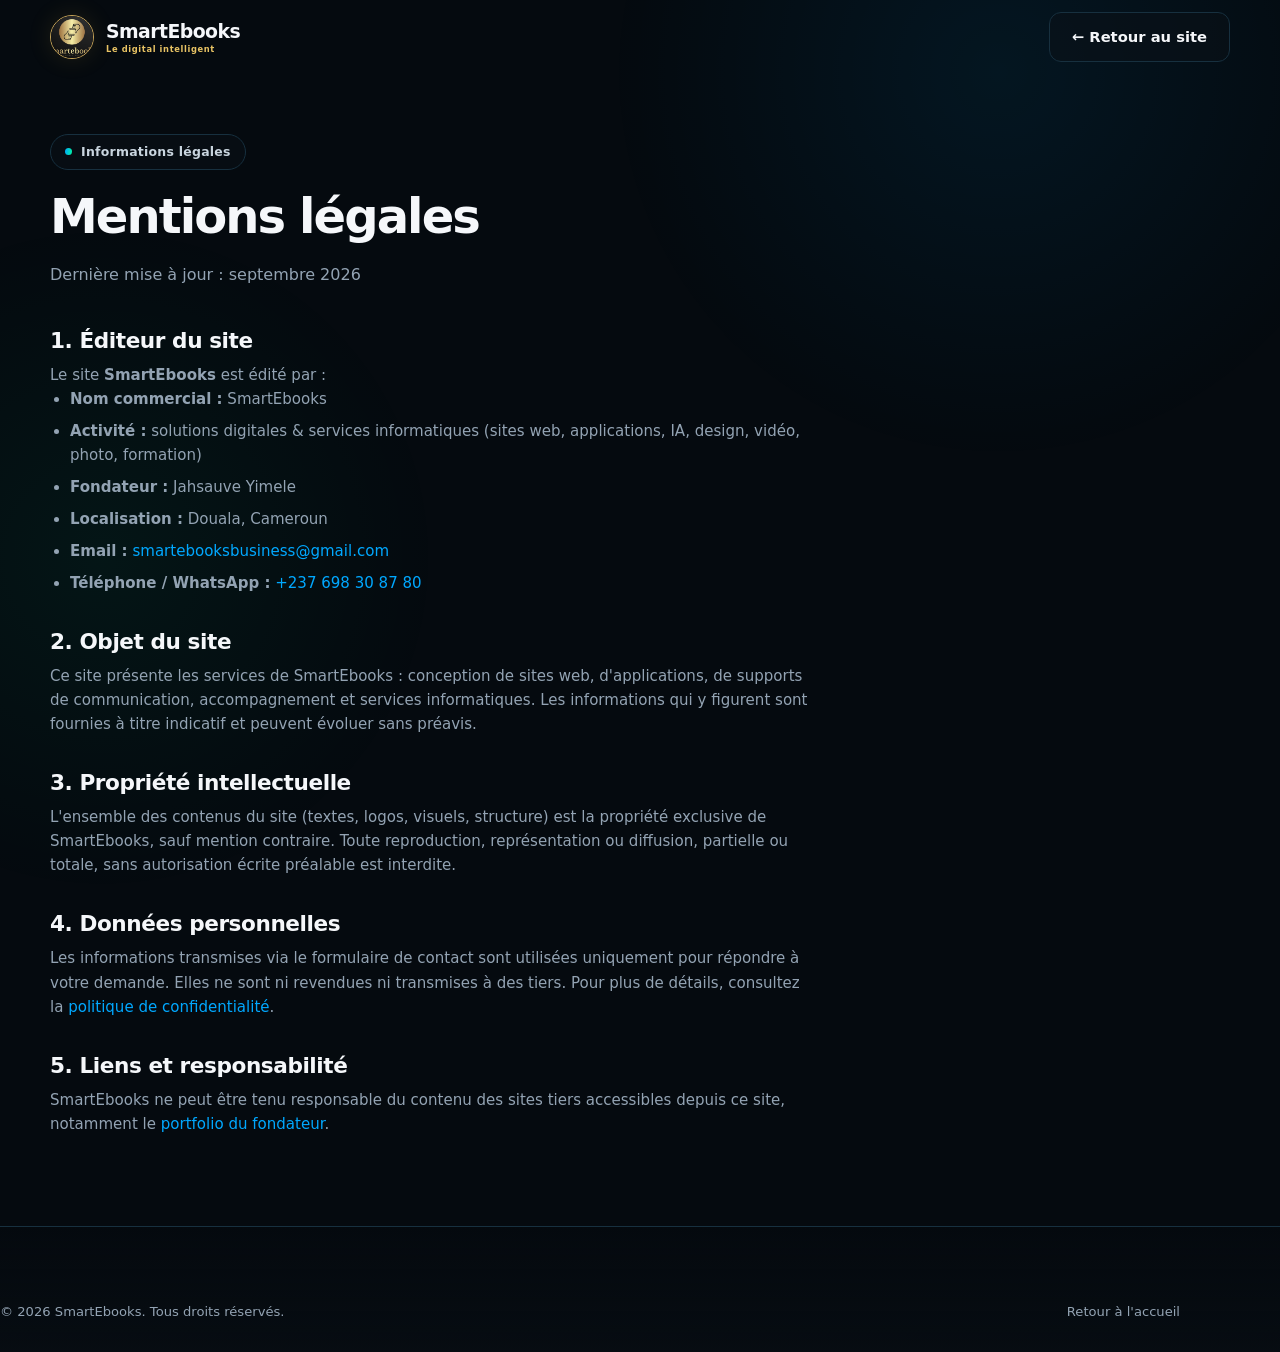
==== pages/mentions-legales.html @ eb0b661f "Site vitrine SmartEbooks : refonte complète (design, contenu, SEO, accessibilité)" ====
<!DOCTYPE html>
<html lang="fr">
<head>
  <meta charset="UTF-8" />
  <meta name="viewport" content="width=device-width, initial-scale=1.0" />
  <title>Mentions légales — SmartEbooks</title>
  <meta name="description" content="Mentions légales du site SmartEbooks : éditeur, activité, contact et hébergement." />
  <meta name="robots" content="index, follow" />
  <meta name="theme-color" content="#050A0F" />
  <link rel="icon" type="image/png" sizes="32x32" href="../assets/favicon/favicon-32.png" />
  <link rel="stylesheet" href="../css/style.css" />
</head>
<body>

<header id="header">
  <div class="container nav">
    <a class="brand" href="../index.html">
      <img src="../assets/smartebooks-logo.jpg" alt="Logo SmartEbooks" width="44" height="44" />
      <span class="brand-text">SmartEbooks<small>Le digital intelligent</small></span>
    </a>
    <a class="btn btn-ghost" href="../index.html">← Retour au site</a>
  </div>
</header>

<main class="page">
  <div class="container">
    <header class="page-header">
      <span class="eyebrow">Informations légales</span>
      <h1>Mentions légales</h1>
      <p><span class="updated">Dernière mise à jour : septembre 2026</span></p>
    </header>

    <div class="legal">
      <section>
        <h2>1. Éditeur du site</h2>
        <p>Le site <strong>SmartEbooks</strong> est édité par :</p>
        <ul>
          <li><strong>Nom commercial :</strong> SmartEbooks</li>
          <li><strong>Activité :</strong> solutions digitales & services informatiques (sites web, applications, IA, design, vidéo, photo, formation)</li>
          <li><strong>Fondateur :</strong> Jahsauve Yimele</li>
          <li><strong>Localisation :</strong> Douala, Cameroun</li>
          <li><strong>Email :</strong> <a href="mailto:smartebooksbusiness@gmail.com">smartebooksbusiness@gmail.com</a></li>
          <li><strong>Téléphone / WhatsApp :</strong> <a href="tel:+237698308780">+237 698 30 87 80</a></li>
        </ul>
      </section>

      <section>
        <h2>2. Objet du site</h2>
        <p>Ce site présente les services de SmartEbooks : conception de sites web, d'applications, de supports de communication, accompagnement et services informatiques. Les informations qui y figurent sont fournies à titre indicatif et peuvent évoluer sans préavis.</p>
      </section>

      <section>
        <h2>3. Propriété intellectuelle</h2>
        <p>L'ensemble des contenus du site (textes, logos, visuels, structure) est la propriété exclusive de SmartEbooks, sauf mention contraire. Toute reproduction, représentation ou diffusion, partielle ou totale, sans autorisation écrite préalable est interdite.</p>
      </section>

      <section>
        <h2>4. Données personnelles</h2>
        <p>Les informations transmises via le formulaire de contact sont utilisées uniquement pour répondre à votre demande. Elles ne sont ni revendues ni transmises à des tiers. Pour plus de détails, consultez la <a href="politique-de-confidentialite.html">politique de confidentialité</a>.</p>
      </section>

      <section>
        <h2>5. Liens et responsabilité</h2>
        <p>SmartEbooks ne peut être tenu responsable du contenu des sites tiers accessibles depuis ce site, notamment le <a href="https://mon-portfolio-opal-phi.vercel.app" target="_blank" rel="noopener">portfolio du fondateur</a>.</p>
      </section>
    </div>
  </div>
</main>

<footer>
  <div class="container footer-bottom footer-simple">
    <p>© 2026 SmartEbooks. Tous droits réservés.</p>
    <a href="../index.html">Retour à l'accueil</a>
  </div>
</footer>

</body>
</html>
---- css/style.css ----
/* ============================================================
   SmartEbooks — Feuille de style principale
   Design : dark premium, dégradé bleu → vert, accents or (SBC)
   ============================================================ */

/* ---------- Tokens ---------- */
:root{
  --bg:#050A0F;
  --bg-2:#0A1118;
  --bg-3:#081118;
  --panel:#0C1720;
  --blue:#00A8FF;
  --green:#00F5A0;
  --text:#F5F7FA;
  --muted:#93A3B3;
  --muted-2:#728594;
  --border:#17303F;
  --border-soft:#12283A;
  --gold:#E8C364;
  --gold-soft:#C8A55A;
  --gradient:linear-gradient(100deg,var(--blue),var(--green));
  --gradient-soft:linear-gradient(135deg,rgba(0,168,255,.14),rgba(0,245,160,.08));
  --glass:rgba(10,17,24,.68);
  --shadow:0 20px 60px rgba(0,0,0,.32);
  --shadow-sm:0 10px 30px rgba(0,0,0,.15);
  --radius:20px;
  --radius-sm:12px;
  --max:1180px;
  --header-h:74px;
  --font-head:'Manrope',system-ui,sans-serif;
  --font-body:'Inter',system-ui,sans-serif;
}

/* ---------- Reset ---------- */
*,*::before,*::after{box-sizing:border-box;margin:0;padding:0}
html{scroll-behavior:smooth;scroll-padding-top:calc(var(--header-h) + 18px);-webkit-text-size-adjust:100%}
body{
  font-family:var(--font-body);
  background:var(--bg);
  color:var(--text);
  line-height:1.6;
  overflow-x:hidden;
}
body::before{
  content:"";position:fixed;inset:0;pointer-events:none;z-index:-2;
  background:
    radial-gradient(circle at 78% 8%,rgba(0,168,255,.08),transparent 30%),
    radial-gradient(circle at 8% 62%,rgba(0,245,160,.05),transparent 26%);
}
a{text-decoration:none;color:inherit}
img{max-width:100%;display:block}
button{font:inherit;background:none;border:0;cursor:pointer;color:inherit}
ul{list-style:none}
::selection{background:rgba(0,168,255,.35);color:#fff}

:focus{outline:none}
:focus-visible{outline:2px solid var(--blue);outline-offset:3px;border-radius:6px}

/* ---------- Utilitaires ---------- */
.container{width:min(calc(100% - 40px),var(--max));margin-inline:auto}
.gradient{background:var(--gradient);-webkit-background-clip:text;background-clip:text;color:transparent}
.eyebrow{
  display:inline-flex;align-items:center;gap:9px;
  padding:7px 14px;border:1px solid var(--border);
  background:rgba(10,17,24,.55);border-radius:999px;
  color:#C9D5DF;font-size:.78rem;font-weight:600;letter-spacing:.02em;
}
.eyebrow::before{
  content:"";width:7px;height:7px;border-radius:50%;
  background:var(--gradient);flex:none;
}
.section{padding:104px 0}
.section-head{max-width:720px;margin-bottom:48px}
.section-head h2{
  font:800 clamp(2rem,5vw,3.1rem)/1.12 var(--font-head);
  letter-spacing:-.04em;margin:18px 0 12px;
}
.section-head p{color:var(--muted);font-size:1.02rem}

/* ---------- Boutons ---------- */
.btn{
  display:inline-flex;align-items:center;justify-content:center;gap:9px;
  min-height:50px;padding:0 22px;border-radius:12px;
  border:1px solid var(--border);font-weight:700;font-size:.92rem;
  transition:transform .25s ease,box-shadow .25s ease,background-color .25s ease,border-color .25s ease;
}
.btn svg{width:17px;height:17px;flex:none}
.btn-primary{
  border:0;color:#021018;background:var(--gradient);
  box-shadow:0 10px 35px rgba(0,168,255,.18);
}
.btn-primary:hover{transform:translateY(-2px);box-shadow:0 16px 42px rgba(0,168,255,.28)}
.btn-ghost{background:rgba(10,17,24,.6);color:var(--text)}
.btn-ghost:hover{border-color:#24708D;background:#0C1821;transform:translateY(-2px)}
.btn-wa{background:#00C875;border:0;color:#00170E;box-shadow:0 10px 30px rgba(0,200,117,.22)}
.btn-wa:hover{transform:translateY(-2px);box-shadow:0 16px 40px rgba(0,200,117,.32)}

/* ---------- Header ---------- */
#header{
  position:fixed;top:0;right:0;left:0;z-index:50;
  border-bottom:1px solid transparent;transition:background .3s ease,border-color .3s ease,box-shadow .3s ease;
}
#header.scrolled{
  background:rgba(5,10,15,.82);
  backdrop-filter:blur(18px);-webkit-backdrop-filter:blur(18px);
  border-color:rgba(22,48,64,.7);
  box-shadow:0 12px 40px rgba(0,0,0,.28);
}
.nav{height:var(--header-h);display:flex;align-items:center;justify-content:space-between;gap:24px}
.brand{display:flex;align-items:center;gap:12px;font:800 1.18rem var(--font-head);letter-spacing:-.03em}
.brand img{
  width:44px;height:44px;object-fit:cover;border-radius:50%;
  border:1px solid var(--gold-soft);box-shadow:0 0 24px rgba(214,169,57,.13);
}
.brand-text{display:block;line-height:1.2}
.brand-text small{
  display:block;color:var(--gold);font:600 .52rem var(--font-body);
  letter-spacing:.075em;margin-top:2px;
}
.navlinks{display:flex;gap:26px;align-items:center}
.navlinks a{font-size:.87rem;color:#B8C4CE;font-weight:500;transition:color .2s ease;position:relative}
.navlinks a:hover{color:#fff}
.navlinks a::after{
  content:"";position:absolute;left:0;bottom:-6px;height:2px;width:0;
  background:var(--gradient);transition:width .25s ease;border-radius:2px;
}
.navlinks a:hover::after{width:100%}
.nav .btn{white-space:nowrap}
.menu-btn{display:none;color:#fff}
.menu-btn svg{width:26px;height:26px}

/* ---------- Hero ---------- */
.hero{
  padding:calc(var(--header-h) + 80px) 0 90px;
  min-height:100svh;display:flex;align-items:center;position:relative;
}
.hero-grid{display:grid;grid-template-columns:1.05fr .95fr;gap:60px;align-items:center}
.hero h1{
  font:800 clamp(2.9rem,6vw,5.3rem)/1 var(--font-head);
  letter-spacing:-.06em;max-width:760px;margin:22px 0;
}
.hero-copy p{
  font-size:1.08rem;color:var(--muted);max-width:640px;
}
.actions{display:flex;gap:12px;flex-wrap:wrap;margin:32px 0 20px}
.chips{display:flex;gap:9px;flex-wrap:wrap}
.chips span{
  padding:6px 13px;border:1px solid var(--border-soft);border-radius:999px;
  background:#081118;color:#8FA2B0;font-size:.76rem;font-weight:600;
}
.ai-visual{
  position:relative;aspect-ratio:1/1;border:1px solid var(--border);
  border-radius:32px;overflow:hidden;
  background:
    radial-gradient(circle at 50% 45%,rgba(0,168,255,.16),transparent 30%),
    linear-gradient(145deg,rgba(15,29,40,.92),rgba(5,10,15,.7));
  box-shadow:var(--shadow);
}
.ai-visual::before,.ai-visual::after{
  content:"";position:absolute;border-radius:50%;
  border:1px solid rgba(0,168,255,.26);inset:16%;
  animation:spin 22s linear infinite;
}
.ai-visual::after{
  inset:28%;border-color:rgba(0,245,160,.22);
  animation-direction:reverse;animation-duration:15s;
}
@keyframes spin{to{transform:rotate(360deg)}}
.nodes{position:absolute;inset:0}
.node{
  position:absolute;width:10px;height:10px;border-radius:50%;
  background:var(--green);box-shadow:0 0 18px var(--green);
}
.n1{left:16%;top:30%}.n2{right:15%;top:25%}.n3{right:22%;bottom:23%}.n4{left:18%;bottom:27%}
.core{
  position:absolute;left:50%;top:50%;transform:translate(-50%,-50%);
  width:120px;height:120px;border-radius:32px;display:grid;place-items:center;
  border:1px solid rgba(0,168,255,.5);background:rgba(5,10,15,.8);
  box-shadow:0 0 70px rgba(0,168,255,.18);
}
.core span{font:800 2rem var(--font-head);background:var(--gradient);-webkit-background-clip:text;background-clip:text;color:transparent}
.data{
  position:absolute;padding:10px 13px;border:1px solid #17384A;
  background:rgba(5,10,15,.8);backdrop-filter:blur(10px);-webkit-backdrop-filter:blur(10px);
  border-radius:10px;font-size:.7rem;font-weight:600;color:#9FB2BF;
}
.d1{left:8%;top:14%}.d2{right:7%;bottom:14%}.d3{right:8%;top:50%}

/* ---------- Chiffres clés ---------- */
.stats{padding:26px 0 44px}
.stat-grid{
  display:grid;grid-template-columns:repeat(4,1fr);
  border:1px solid var(--border);border-radius:var(--radius);
  background:linear-gradient(145deg,rgba(10,17,24,.6),rgba(7,14,20,.6));
}
.stat{padding:30px 22px;text-align:center;position:relative}
.stat + .stat::before{
  content:"";position:absolute;left:0;top:22%;bottom:22%;width:1px;background:var(--border);
}
.stat b{
  display:block;font:800 clamp(1.6rem,3.5vw,2.2rem) var(--font-head);
  background:var(--gradient);-webkit-background-clip:text;background-clip:text;color:transparent;
}
.stat span{display:block;color:var(--muted);font-size:.82rem;margin-top:4px}

/* ---------- Cartes services ---------- */
.service-grid{display:grid;grid-template-columns:repeat(4,1fr);gap:16px}
.service-grid + .service-grid{margin-top:16px}
.card{
  display:flex;flex-direction:column;gap:8px;
  padding:26px;border:1px solid var(--border);border-radius:var(--radius);
  background:linear-gradient(145deg,rgba(12,23,32,.7),rgba(7,14,20,.7));
  box-shadow:var(--shadow-sm);transition:transform .28s ease,border-color .28s ease,box-shadow .28s ease;
}
.card:hover{
  transform:translateY(-5px);border-color:#1F617C;
  box-shadow:0 20px 45px rgba(0,0,0,.28);
}
.card__icon{
  width:48px;height:48px;border-radius:13px;display:grid;place-items:center;
  margin-bottom:14px;color:#8EE4FF;
  background:var(--gradient-soft);border:1px solid #1A4357;
  transition:transform .28s ease,color .28s ease;
}
.card__icon svg{width:22px;height:22px;stroke:currentColor;fill:none;stroke-width:2;stroke-linecap:round;stroke-linejoin:round}
.card:hover .card__icon{transform:scale(1.08);color:var(--green)}
.card h3{font:700 1.06rem var(--font-head);line-height:1.3}
.card p{color:var(--muted);font-size:.9rem}

/* ---------- Réalisations ---------- */
.project-grid{display:grid;grid-template-columns:repeat(2,1fr);gap:18px}
.project{
  display:flex;flex-direction:column;overflow:hidden;
  border:1px solid var(--border);border-radius:var(--radius);
  background:linear-gradient(145deg,rgba(12,23,32,.7),rgba(7,14,20,.7));
  box-shadow:var(--shadow-sm);transition:transform .28s ease,border-color .28s ease,box-shadow .28s ease;
}
.project:hover{transform:translateY(-5px);border-color:#1F617C;box-shadow:0 20px 45px rgba(0,0,0,.28)}
.project__media{position:relative;overflow:hidden;aspect-ratio:16/9;background:#081118}
.project__media img{width:100%;height:100%;object-fit:cover;object-position:top;transition:transform .5s ease}
.project:hover .project__media img{transform:scale(1.05)}
.project__tag{
  position:absolute;top:12px;left:12px;z-index:2;
  padding:5px 10px;border-radius:999px;font-size:.68rem;font-weight:700;
  background:rgba(5,10,15,.78);border:1px solid rgba(0,168,255,.4);color:#7FDCFF;
  backdrop-filter:blur(6px);-webkit-backdrop-filter:blur(6px);
}
.project__body{display:flex;flex-direction:column;gap:10px;padding:20px;flex:1}
.project__body h3{font:800 1.15rem var(--font-head);letter-spacing:-.02em}
.project__body p{color:var(--muted);font-size:.88rem;flex:1}
.project__foot{display:flex;align-items:center;justify-content:space-between;margin-top:6px}
.project__status{font-size:.74rem;font-weight:600;color:var(--muted-2)}
.project__status.live{color:var(--green)}
.project__link{
  display:inline-flex;align-items:center;gap:6px;font-size:.84rem;font-weight:700;color:var(--blue);
  transition:gap .2s ease,color .2s ease;
}
.project__link:hover{color:var(--green);gap:10px}
.project__link svg{width:15px;height:15px}
.portfolio-cta{margin-top:26px}
.lead{
  color:var(--muted);font-size:.95rem;margin-bottom:34px;max-width:720px;
}

/* ---------- Méthode ---------- */
.steps{display:grid;grid-template-columns:repeat(4,1fr);gap:16px;counter-reset:step}
.step{
  position:relative;padding:28px 24px;border:1px solid var(--border);border-radius:var(--radius);
  background:linear-gradient(145deg,rgba(12,23,32,.7),rgba(7,14,20,.7));
  transition:transform .28s ease,border-color .28s ease;
}
.step:hover{transform:translateY(-4px);border-color:#1F617C}
.step__num{
  display:inline-grid;place-items:center;width:42px;height:42px;border-radius:12px;
  font:800 .95rem var(--font-head);color:#021018;background:var(--gradient);margin-bottom:18px;
}
.step h3{font:800 1.05rem var(--font-head);margin-bottom:6px}
.step p{color:var(--muted);font-size:.85rem}

/* ---------- Bandeau slogan ---------- */
.slogan{padding:34px 0 0}
.slogan-inner{
  max-width:840px;margin-inline:auto;padding:48px 30px;text-align:center;
  border:1px solid var(--border);border-radius:28px;
  background:
    radial-gradient(circle at 50% 0%,rgba(0,168,255,.1),transparent 58%),
    linear-gradient(145deg,rgba(12,23,32,.72),rgba(7,14,20,.72));
  box-shadow:var(--shadow-sm);
}
.slogan-inner blockquote{
  font:800 clamp(1.6rem,4.2vw,2.7rem)/1.18 var(--font-head);
  letter-spacing:-.045em;margin-top:18px;
}
.slogan-inner blockquote::before{content:"« ";color:var(--green)}
.slogan-inner blockquote::after{content:" »";color:var(--green)}

/* ---------- À propos ---------- */
.about-grid{display:grid;grid-template-columns:.9fr 1.1fr;gap:48px;align-items:start}
.about-visual{position:sticky;top:calc(var(--header-h) + 24px);display:grid;gap:16px}
.promise-panel{
  padding:30px;border:1px solid var(--border);border-radius:28px;
  background:
    radial-gradient(circle at 90% 8%,rgba(0,245,160,.07),transparent 42%),
    linear-gradient(145deg,#0A151D,#071016);
  box-shadow:var(--shadow-sm);
}
.promise-panel h3{
  font:800 clamp(1.35rem,2.6vw,1.8rem)/1.22 var(--font-head);
  letter-spacing:-.03em;margin:16px 0 10px;
}
.promise-panel h3 .gradient{white-space:nowrap}
.promise-panel p{color:var(--muted);font-size:.92rem}
.promise-sep{height:1px;background:var(--border);margin:22px 0}
.chips-gold{display:flex;flex-wrap:wrap;gap:9px}
.chips-gold span{
  font-size:.75rem;color:#C8C1A5;padding:7px 11px;
  border:1px solid #3B3625;border-radius:999px;background:#0A0E10;
}
.sbc-card{
  display:flex;align-items:center;gap:14px;padding:20px;
  border:1px solid #4A3B1C;border-radius:18px;
  background:linear-gradient(120deg,rgba(38,30,12,.55),rgba(8,14,19,.8));
}
.sbc-logo{
  width:58px;height:58px;flex:none;border-radius:14px;display:grid;place-items:center;
  border:1px solid #5B481D;background:linear-gradient(145deg,#18140A,#0B1116);
  font:800 .95rem var(--font-head);color:var(--gold);
}
.sbc-card p{color:#C8C1A5;font-size:.8rem}
.sbc-card h3{font:800 .95rem var(--font-head);color:var(--gold);letter-spacing:-.01em}
.about-copy .section-head{margin-bottom:24px}
.about-copy p{color:var(--muted)}
.points{display:grid;grid-template-columns:1fr 1fr;gap:12px;margin:26px 0}
.point{
  display:flex;align-items:center;gap:9px;padding:14px 15px;
  border:1px solid var(--border-soft);border-radius:14px;background:var(--bg-3);
  color:#C6D1D9;font-size:.84rem;
}
.point svg{width:16px;height:16px;flex:none;color:var(--green);stroke:currentColor;fill:none;stroke-width:2.5;stroke-linecap:round;stroke-linejoin:round}
.founder{
  display:flex;align-items:center;gap:16px;margin-top:8px;padding:18px 20px;
  border:1px solid var(--border);border-radius:18px;background:var(--bg-3);
}
.founder img{width:62px;height:62px;border-radius:50%;object-fit:cover;border:2px solid var(--border-soft)}
.founder h4{font:800 1rem var(--font-head)}
.founder p{font-size:.8rem;color:var(--muted)}
.founder a{color:var(--blue);font-weight:600;font-size:.78rem}
.founder a:hover{color:var(--green)}

/* ---------- FAQ ---------- */
.faq{max-width:850px}
.faq details{
  border:1px solid var(--border);border-radius:15px;margin-bottom:11px;
  background:var(--bg-3);overflow:hidden;transition:border-color .25s ease;
}
.faq details[open]{border-color:#1F617C}
.faq summary{
  cursor:pointer;padding:19px 22px;font-weight:700;font-family:var(--font-head);
  font-size:.98rem;list-style:none;display:flex;justify-content:space-between;align-items:center;gap:16px;
}
.faq summary::-webkit-details-marker{display:none}
.faq summary::after{
  content:"";flex:none;width:10px;height:10px;border-right:2px solid var(--blue);border-bottom:2px solid var(--blue);
  transform:rotate(45deg) translateY(-2px);transition:transform .25s ease;
}
.faq details[open] summary::after{transform:rotate(225deg) translateY(-2px)}
.faq details p{padding:0 22px 20px;color:var(--muted);font-size:.9rem}

/* ---------- Contact ---------- */
.contact-grid{display:grid;grid-template-columns:.85fr 1.15fr;gap:20px;align-items:start}
.box{border:1px solid var(--border);border-radius:24px;background:var(--bg-3);padding:32px}
.box h3{font:800 1.6rem var(--font-head);margin:16px 0 10px;letter-spacing:-.02em}
.box > p{color:var(--muted);font-size:.9rem}
.info-list{display:grid;gap:14px;margin-top:26px}
.info-item{display:flex;align-items:center;gap:13px}
.info-item a{color:#C9D2DA;font-size:.9rem;transition:color .2s ease}
.info-item a:hover{color:var(--blue)}
.info-item svg{width:18px;height:18px;flex:none;color:var(--blue);stroke:currentColor;fill:none;stroke-width:2;stroke-linecap:round;stroke-linejoin:round}
.info-item span{color:var(--muted);font-size:.8rem;display:block}
.reply-note{margin-top:22px;padding-top:18px;border-top:1px solid var(--border-soft);color:var(--muted-2);font-size:.8rem;display:flex;gap:8px;align-items:flex-start}
.reply-note svg{width:15px;height:15px;flex:none;color:var(--green);stroke:currentColor;fill:none;stroke-width:2;stroke-linecap:round;stroke-linejoin:round}

.contact-box{display:grid;gap:13px}
.field label{display:block;font-size:.78rem;font-weight:600;color:#AEBBC5}
.field label em{font-style:normal;color:var(--muted-2);font-weight:500}
.field + .field{margin-top:2px}
input,textarea,select{
  width:100%;margin-top:7px;padding:14px 15px;border-radius:11px;
  border:1px solid var(--border-soft);background:var(--bg);
  color:#fff;font:inherit;transition:border-color .2s ease,box-shadow .2s ease;
}
input::placeholder,textarea::placeholder{color:#4E5F6E}
input:focus,textarea:focus,select:focus{
  border-color:#287B9D;box-shadow:0 0 0 3px rgba(0,168,255,.18);
}
textarea{min-height:130px;resize:vertical}
.form-cta{margin-top:6px}
.form-success{
  display:none;margin-top:18px;padding:16px 18px;border-radius:14px;
  border:1px solid rgba(0,245,160,.35);background:rgba(0,245,160,.07);color:#B8F5D8;font-size:.86rem;
}
.form-success a{color:var(--green);font-weight:700;text-decoration:underline}
.form-success.show{display:block}
.form-success svg{width:16px;height:16px;vertical-align:-3px;margin-right:6px;color:var(--green)}

/* ---------- Footer ---------- */
footer{padding:52px 0 30px;border-top:1px solid var(--border);color:var(--muted);font-size:.82rem;background:linear-gradient(180deg,transparent,rgba(8,14,20,.6))}
.footer-grid{display:grid;grid-template-columns:1.4fr 1fr 1fr;gap:30px}
.footer-brand .brand{margin-bottom:12px}
.footer-brand p{max-width:300px;font-size:.84rem}
.footer h4{font:800 .9rem var(--font-head);color:var(--text);margin-bottom:14px;letter-spacing:.02em}
.footer ul{display:grid;gap:9px}
.footer a{transition:color .2s ease}
.footer a:hover{color:var(--blue)}
.footer-bottom{
  margin-top:34px;padding-top:22px;border-top:1px solid var(--border-soft);
  display:flex;justify-content:space-between;align-items:center;gap:14px;flex-wrap:wrap;
}
.footer-simple{border:0;margin:0}
.social{display:flex;gap:12px}
.social-footer{margin-top:18px}
.social-mini{display:flex;gap:16px}
.social a{
  width:40px;height:40px;border-radius:11px;display:grid;place-items:center;
  border:1px solid var(--border);color:#A8B6C2;transition:border-color .2s ease,color .2s ease,transform .2s ease;
}
.social a:hover{color:var(--green);border-color:#1F617C;transform:translateY(-2px)}
.social svg{width:18px;height:18px;fill:currentColor}

/* ---------- Bouton WhatsApp flottant ---------- */
.wa-float{
  position:fixed;right:18px;bottom:18px;z-index:45;width:56px;height:56px;
  border-radius:50%;display:grid;place-items:center;background:#00C875;color:#00170E;
  box-shadow:0 12px 30px rgba(0,200,117,.3);transition:transform .25s ease,box-shadow .25s ease;
}
.wa-float:hover{transform:translateY(-3px) scale(1.05);box-shadow:0 16px 40px rgba(0,200,117,.4)}
.wa-float svg{width:28px;height:28px;fill:currentColor}

/* ---------- Révélation au scroll ---------- */
.reveal{opacity:0;transform:translateY(24px);transition:opacity .7s ease,transform .7s ease}
.reveal.show{opacity:1;transform:none}
html.js .reveal{will-change:opacity,transform}
html.no-js .reveal{opacity:1;transform:none}

/* ---------- Pages juridiques ---------- */
.page{padding:calc(var(--header-h) + 60px) 0 90px;min-height:60vh}
.page-header{margin-bottom:40px}
.page-header h1{font:800 clamp(2rem,5vw,3rem) var(--font-head);letter-spacing:-.04em;margin:18px 0}
.page-header p{color:var(--muted)}
.legal{max-width:760px;display:grid;gap:34px}
.legal h2{font:800 1.35rem var(--font-head);margin-bottom:10px;letter-spacing:-.02em}
.legal p,.legal li{color:var(--muted);font-size:.94rem}
.legal ul{padding-left:20px;list-style:disc;display:grid;gap:8px}
.legal a{color:var(--blue)}
.legal a:hover{color:var(--green)}
.legal .updated{display:inline-block;padding:5px 12px;border:1px solid var(--border);border-radius:999px;font-size:.75rem;color:var(--muted-2);margin-bottom:20px}

/* ---------- Responsive ---------- */
@media(max-width:1060px){
  .service-grid{grid-template-columns:repeat(2,1fr)}
  .steps{grid-template-columns:repeat(2,1fr)}
}
@media(max-width:900px){
  .hero-grid,.about-grid,.contact-grid{grid-template-columns:1fr}
  .hero{padding-top:calc(var(--header-h) + 40px);min-height:auto}
  .ai-visual{max-width:600px;margin-inline:auto}
  .about-visual{position:static}
  .navlinks{
    display:none;position:absolute;top:var(--header-h);left:16px;right:16px;
    padding:14px;flex-direction:column;align-items:stretch;gap:4px;
    background:rgba(8,17,24,.97);border:1px solid var(--border);border-radius:16px;
    box-shadow:var(--shadow);backdrop-filter:blur(16px);-webkit-backdrop-filter:blur(16px);
  }
  .navlinks a{padding:11px 14px;border-radius:10px;font-size:.95rem}
  .navlinks a:hover{background:rgba(0,168,255,.08);color:#fff}
  .navlinks a::after{display:none}
  .navlinks.open{display:flex}
  .menu-btn{display:grid}
  .nav > .btn{display:none}
  .footer-grid{grid-template-columns:1fr}
}
@media(max-width:600px){
  :root{--header-h:66px}
  .container{width:min(calc(100% - 28px),var(--max))}
  .section{padding:76px 0}
  .service-grid,.project-grid,.steps{grid-template-columns:1fr}
  .hero h1{font-size:clamp(2.5rem,13vw,3.6rem);letter-spacing:-.05em}
  .hero p{font-size:.98rem}
  .stat-grid{grid-template-columns:1fr 1fr}
  .stat:nth-child(n+3)::before{top:0}
  .stat:nth-child(2n)::before{display:none}
  .stat:nth-child(3)::before{display:block}
  .points{grid-template-columns:1fr}
  .actions .btn{width:100%}
  .box{padding:26px}
}

/* ---------- Accessibilité : mouvement réduit ---------- */
@media(prefers-reduced-motion:reduce){
  *,*::before,*::after{animation-duration:.01ms !important;animation-iteration-count:1 !important;transition-duration:.01ms !important;scroll-behavior:auto !important}
  html{scroll-behavior:auto}
  .reveal{opacity:1;transform:none}
}
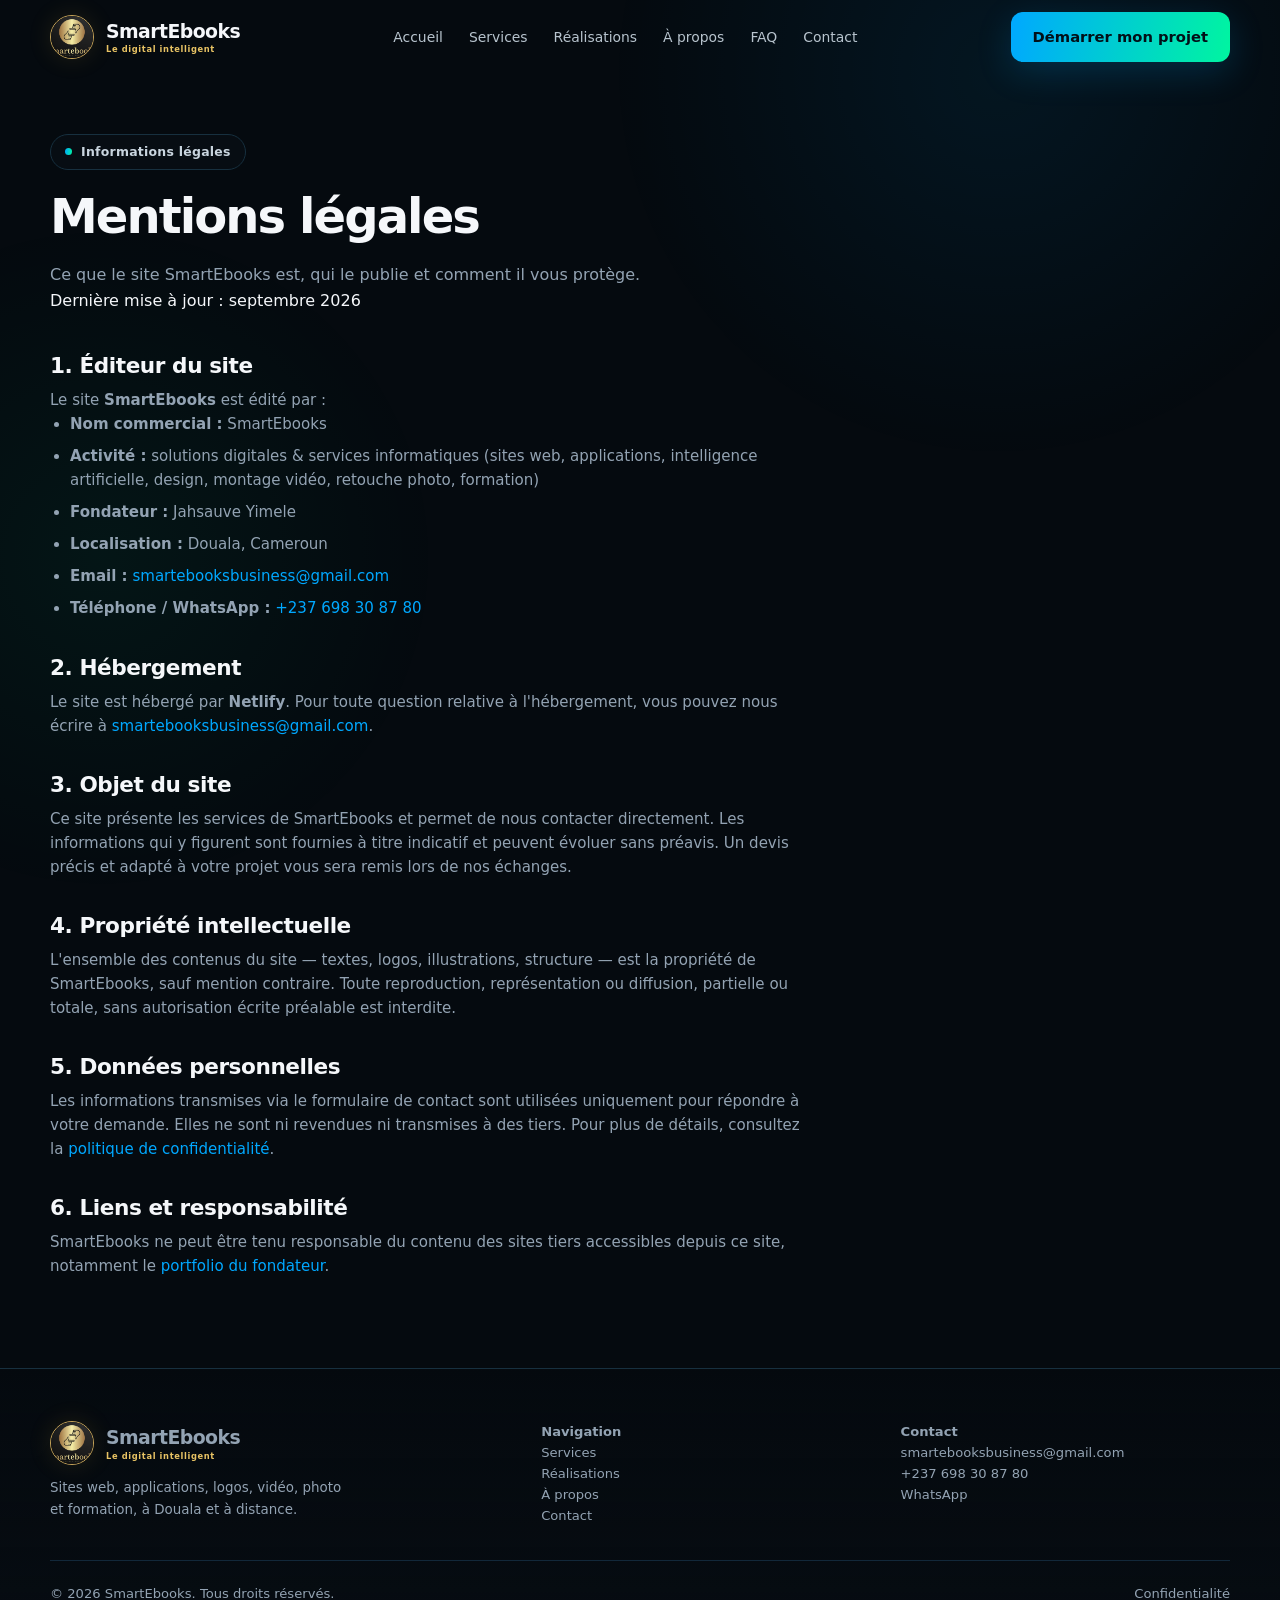
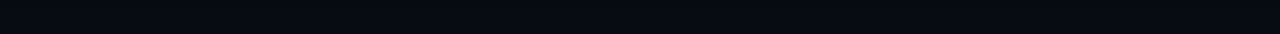
==== commit 2e4adcf7: "Contenu humanisé, carrousel de services, vidéo héros et pages légales professionnalisées" ====
--- a/pages/mentions-legales.html
+++ b/pages/mentions-legales.html
@@ -1,10 +1,10 @@
 <!DOCTYPE html>
-<html lang="fr">
+<html lang="fr" class="no-js">
 <head>
   <meta charset="UTF-8" />
   <meta name="viewport" content="width=device-width, initial-scale=1.0" />
   <title>Mentions légales — SmartEbooks</title>
-  <meta name="description" content="Mentions légales du site SmartEbooks : éditeur, activité, contact et hébergement." />
+  <meta name="description" content="Mentions légales de SmartEbooks (Douala, Cameroun) : éditeur du site, activité, propriété intellectuelle, données personnelles et hébergement." />
   <meta name="robots" content="index, follow" />
   <meta name="theme-color" content="#050A0F" />
   <link rel="icon" type="image/png" sizes="32x32" href="../assets/favicon/favicon-32.png" />
@@ -14,29 +14,44 @@
 
 <header id="header">
   <div class="container nav">
-    <a class="brand" href="../index.html">
+    <a class="brand" href="../index.html" aria-label="SmartEbooks — retour à l'accueil">
       <img src="../assets/smartebooks-logo.jpg" alt="Logo SmartEbooks" width="44" height="44" />
       <span class="brand-text">SmartEbooks<small>Le digital intelligent</small></span>
     </a>
-    <a class="btn btn-ghost" href="../index.html">← Retour au site</a>
+
+    <nav class="navlinks" id="navlinks" aria-label="Navigation principale">
+      <a href="../index.html#accueil">Accueil</a>
+      <a href="../index.html#services">Services</a>
+      <a href="../index.html#realisations">Réalisations</a>
+      <a href="../index.html#apropos">À propos</a>
+      <a href="../index.html#faq">FAQ</a>
+      <a href="../index.html#contact">Contact</a>
+    </nav>
+
+    <a class="btn btn-primary" href="../index.html#contact">Démarrer mon projet</a>
+
+    <button class="menu-btn" id="menu" aria-label="Ouvrir le menu" aria-expanded="false" aria-controls="navlinks">
+      <svg viewBox="0 0 24 24" fill="none" stroke="currentColor" stroke-width="2" stroke-linecap="round" aria-hidden="true"><line x1="3" y1="6" x2="21" y2="6"/><line x1="3" y1="12" x2="21" y2="12"/><line x1="3" y1="18" x2="21" y2="18"/></svg>
+    </button>
   </div>
 </header>
 
 <main class="page">
   <div class="container">
-    <header class="page-header">
+    <header class="page-header reveal">
       <span class="eyebrow">Informations légales</span>
       <h1>Mentions légales</h1>
-      <p><span class="updated">Dernière mise à jour : septembre 2026</span></p>
+      <p>Ce que le site SmartEbooks est, qui le publie et comment il vous protège.</p>
+      <span class="updated">Dernière mise à jour : septembre 2026</span>
     </header>
 
-    <div class="legal">
+    <div class="legal reveal">
       <section>
         <h2>1. Éditeur du site</h2>
         <p>Le site <strong>SmartEbooks</strong> est édité par :</p>
         <ul>
           <li><strong>Nom commercial :</strong> SmartEbooks</li>
-          <li><strong>Activité :</strong> solutions digitales & services informatiques (sites web, applications, IA, design, vidéo, photo, formation)</li>
+          <li><strong>Activité :</strong> solutions digitales & services informatiques (sites web, applications, intelligence artificielle, design, montage vidéo, retouche photo, formation)</li>
           <li><strong>Fondateur :</strong> Jahsauve Yimele</li>
           <li><strong>Localisation :</strong> Douala, Cameroun</li>
           <li><strong>Email :</strong> <a href="mailto:smartebooksbusiness@gmail.com">smartebooksbusiness@gmail.com</a></li>
@@ -45,22 +60,27 @@
       </section>
 
       <section>
-        <h2>2. Objet du site</h2>
-        <p>Ce site présente les services de SmartEbooks : conception de sites web, d'applications, de supports de communication, accompagnement et services informatiques. Les informations qui y figurent sont fournies à titre indicatif et peuvent évoluer sans préavis.</p>
+        <h2>2. Hébergement</h2>
+        <p>Le site est hébergé par <strong>Netlify</strong>. Pour toute question relative à l'hébergement, vous pouvez nous écrire à <a href="mailto:smartebooksbusiness@gmail.com">smartebooksbusiness@gmail.com</a>.</p>
       </section>
 
       <section>
-        <h2>3. Propriété intellectuelle</h2>
-        <p>L'ensemble des contenus du site (textes, logos, visuels, structure) est la propriété exclusive de SmartEbooks, sauf mention contraire. Toute reproduction, représentation ou diffusion, partielle ou totale, sans autorisation écrite préalable est interdite.</p>
+        <h2>3. Objet du site</h2>
+        <p>Ce site présente les services de SmartEbooks et permet de nous contacter directement. Les informations qui y figurent sont fournies à titre indicatif et peuvent évoluer sans préavis. Un devis précis et adapté à votre projet vous sera remis lors de nos échanges.</p>
       </section>
 
       <section>
-        <h2>4. Données personnelles</h2>
+        <h2>4. Propriété intellectuelle</h2>
+        <p>L'ensemble des contenus du site — textes, logos, illustrations, structure — est la propriété de SmartEbooks, sauf mention contraire. Toute reproduction, représentation ou diffusion, partielle ou totale, sans autorisation écrite préalable est interdite.</p>
+      </section>
+
+      <section>
+        <h2>5. Données personnelles</h2>
         <p>Les informations transmises via le formulaire de contact sont utilisées uniquement pour répondre à votre demande. Elles ne sont ni revendues ni transmises à des tiers. Pour plus de détails, consultez la <a href="politique-de-confidentialite.html">politique de confidentialité</a>.</p>
       </section>
 
       <section>
-        <h2>5. Liens et responsabilité</h2>
+        <h2>6. Liens et responsabilité</h2>
         <p>SmartEbooks ne peut être tenu responsable du contenu des sites tiers accessibles depuis ce site, notamment le <a href="https://mon-portfolio-opal-phi.vercel.app" target="_blank" rel="noopener">portfolio du fondateur</a>.</p>
       </section>
     </div>
@@ -68,11 +88,42 @@
 </main>
 
 <footer>
-  <div class="container footer-bottom footer-simple">
-    <p>© 2026 SmartEbooks. Tous droits réservés.</p>
-    <a href="../index.html">Retour à l'accueil</a>
+  <div class="container">
+    <div class="footer-grid">
+      <div class="footer-brand">
+        <a class="brand" href="../index.html">
+          <img src="../assets/smartebooks-logo.jpg" alt="Logo SmartEbooks" width="44" height="44" />
+          <span class="brand-text">SmartEbooks<small>Le digital intelligent</small></span>
+        </a>
+        <p>Sites web, applications, logos, vidéo, photo et formation, à Douala et à distance.</p>
+      </div>
+      <div>
+        <h4>Navigation</h4>
+        <ul>
+          <li><a href="../index.html#services">Services</a></li>
+          <li><a href="../index.html#realisations">Réalisations</a></li>
+          <li><a href="../index.html#apropos">À propos</a></li>
+          <li><a href="../index.html#contact">Contact</a></li>
+        </ul>
+      </div>
+      <div>
+        <h4>Contact</h4>
+        <ul>
+          <li><a href="mailto:smartebooksbusiness@gmail.com">smartebooksbusiness@gmail.com</a></li>
+          <li><a href="tel:+237698308780">+237 698 30 87 80</a></li>
+          <li><a href="https://wa.me/237698308780?text=Bonjour%20SmartEbooks%20%F0%9F%91%8B" target="_blank" rel="noopener">WhatsApp</a></li>
+        </ul>
+      </div>
+    </div>
+    <div class="footer-bottom">
+      <p>© <span id="year">2026</span> SmartEbooks. Tous droits réservés.</p>
+      <div class="social-mini">
+        <a href="politique-de-confidentialite.html">Confidentialité</a>
+      </div>
+    </div>
   </div>
 </footer>
 
+<script src="../js/main.js" defer></script>
 </body>
 </html>
--- a/css/style.css
+++ b/css/style.css
@@ -149,42 +149,31 @@
   background:#081118;color:#8FA2B0;font-size:.76rem;font-weight:600;
 }
 .ai-visual{
-  position:relative;aspect-ratio:1/1;border:1px solid var(--border);
-  border-radius:32px;overflow:hidden;
+  position:relative;aspect-ratio:16/9;border:1px solid var(--border);
+  border-radius:24px;overflow:hidden;
+  background:#0a141d;box-shadow:var(--shadow);
+}
+.ai-visual__video{
+  position:absolute;inset:0;width:100%;height:100%;object-fit:cover;z-index:0;
+  filter:saturate(.9) contrast(1.03);
+}
+.ai-visual__shade{
+  position:absolute;inset:0;z-index:1;pointer-events:none;
   background:
-    radial-gradient(circle at 50% 45%,rgba(0,168,255,.16),transparent 30%),
-    linear-gradient(145deg,rgba(15,29,40,.92),rgba(5,10,15,.7));
-  box-shadow:var(--shadow);
-}
-.ai-visual::before,.ai-visual::after{
-  content:"";position:absolute;border-radius:50%;
-  border:1px solid rgba(0,168,255,.26);inset:16%;
-  animation:spin 22s linear infinite;
-}
-.ai-visual::after{
-  inset:28%;border-color:rgba(0,245,160,.22);
-  animation-direction:reverse;animation-duration:15s;
-}
-@keyframes spin{to{transform:rotate(360deg)}}
-.nodes{position:absolute;inset:0}
-.node{
-  position:absolute;width:10px;height:10px;border-radius:50%;
-  background:var(--green);box-shadow:0 0 18px var(--green);
-}
-.n1{left:16%;top:30%}.n2{right:15%;top:25%}.n3{right:22%;bottom:23%}.n4{left:18%;bottom:27%}
-.core{
-  position:absolute;left:50%;top:50%;transform:translate(-50%,-50%);
-  width:120px;height:120px;border-radius:32px;display:grid;place-items:center;
-  border:1px solid rgba(0,168,255,.5);background:rgba(5,10,15,.8);
-  box-shadow:0 0 70px rgba(0,168,255,.18);
-}
-.core span{font:800 2rem var(--font-head);background:var(--gradient);-webkit-background-clip:text;background-clip:text;color:transparent}
-.data{
-  position:absolute;padding:10px 13px;border:1px solid #17384A;
-  background:rgba(5,10,15,.8);backdrop-filter:blur(10px);-webkit-backdrop-filter:blur(10px);
-  border-radius:10px;font-size:.7rem;font-weight:600;color:#9FB2BF;
-}
-.d1{left:8%;top:14%}.d2{right:7%;bottom:14%}.d3{right:8%;top:50%}
+    linear-gradient(180deg,rgba(5,10,15,.28),transparent 30%,transparent 70%,rgba(5,10,15,.34));
+}
+.ai-visual__sound{
+  position:absolute;right:14px;bottom:14px;z-index:3;
+  width:44px;height:44px;border-radius:999px;
+  display:grid;place-items:center;cursor:pointer;
+  border:1px solid rgba(255,255,255,.22);color:#fff;
+  background:rgba(5,10,15,.55);backdrop-filter:blur(8px);-webkit-backdrop-filter:blur(8px);
+  transition:background .25s ease,transform .25s ease;
+}
+.ai-visual__sound:hover{background:rgba(0,168,255,.45);transform:scale(1.08)}
+.ai-visual__sound svg{width:20px;height:20px;stroke:currentColor;fill:none;stroke-width:2;stroke-linecap:round;stroke-linejoin:round}
+.ai-visual__sound .vol-on,.ai-visual__sound.on .vol-off{display:none}
+.ai-visual__sound.on .vol-on{display:block}
 
 /* ---------- Chiffres clés ---------- */
 .stats{padding:26px 0 44px}
@@ -204,28 +193,55 @@
 .stat span{display:block;color:var(--muted);font-size:.82rem;margin-top:4px}
 
 /* ---------- Cartes services ---------- */
-.service-grid{display:grid;grid-template-columns:repeat(4,1fr);gap:16px}
-.service-grid + .service-grid{margin-top:16px}
-.card{
-  display:flex;flex-direction:column;gap:8px;
-  padding:26px;border:1px solid var(--border);border-radius:var(--radius);
-  background:linear-gradient(145deg,rgba(12,23,32,.7),rgba(7,14,20,.7));
-  box-shadow:var(--shadow-sm);transition:transform .28s ease,border-color .28s ease,box-shadow .28s ease;
-}
-.card:hover{
-  transform:translateY(-5px);border-color:#1F617C;
-  box-shadow:0 20px 45px rgba(0,0,0,.28);
-}
 .card__icon{
   width:48px;height:48px;border-radius:13px;display:grid;place-items:center;
-  margin-bottom:14px;color:#8EE4FF;
+  margin-bottom:14px;color:#8EE4FF;flex:none;
   background:var(--gradient-soft);border:1px solid #1A4357;
   transition:transform .28s ease,color .28s ease;
 }
 .card__icon svg{width:22px;height:22px;stroke:currentColor;fill:none;stroke-width:2;stroke-linecap:round;stroke-linejoin:round}
-.card:hover .card__icon{transform:scale(1.08);color:var(--green)}
-.card h3{font:700 1.06rem var(--font-head);line-height:1.3}
-.card p{color:var(--muted);font-size:.9rem}
+
+/* ---------- Carrousel services ---------- */
+.service-carousel{
+  position:relative;border:1px solid var(--border);border-radius:24px;overflow:hidden;
+  background:linear-gradient(145deg,rgba(10,17,24,.75),rgba(7,14,20,.75));
+  box-shadow:var(--shadow);
+}
+.service-track{display:flex;transition:transform .55s cubic-bezier(.65,0,.35,1)}
+.slide{flex:0 0 100%;min-width:100%;display:grid;grid-template-columns:1.08fr .92fr;align-items:stretch}
+.slide__media{position:relative;min-height:250px;overflow:hidden;background:#0a141d}
+.slide__media img{width:100%;height:100%;object-fit:cover;object-position:center}
+.slide__media::after{
+  content:"";position:absolute;inset:0;
+  background:linear-gradient(90deg,rgba(5,10,15,.55),transparent 40%);
+  pointer-events:none;
+}
+.slide__num{
+  position:absolute;top:18px;left:18px;z-index:1;
+  font:700 .82rem/1 var(--font-head);letter-spacing:.14em;
+  padding:8px 12px;border-radius:999px;color:#071017;
+  background:var(--gradient);
+}
+.slide__body{padding:44px 46px;display:flex;flex-direction:column;justify-content:center;gap:12px}
+.slide__body h3{font:700 clamp(1.3rem,2.2vw,1.65rem) var(--font-head);line-height:1.25}
+.slide__body p{color:var(--muted);max-width:34em}
+.slide:hover .card__icon{transform:scale(1.06);color:var(--green)}
+.service-controls{
+  display:flex;align-items:center;justify-content:center;gap:20px;flex-wrap:wrap;
+  padding:16px 20px;border-top:1px solid var(--border-soft);background:rgba(5,10,15,.55);
+}
+.car-btn{
+  width:42px;height:42px;border:1px solid var(--border);border-radius:999px;
+  display:grid;place-items:center;color:#9FB2BF;background:rgba(8,17,24,.6);
+  font-size:1.15rem;transition:color .25s ease,border-color .25s ease,transform .25s ease;
+}
+.car-btn:hover{color:var(--green);border-color:#1F617C;transform:scale(1.06)}
+.service-dots{display:flex;gap:8px;justify-content:center;flex-wrap:wrap;max-width:100%}
+.service-dots button{
+  width:8px;height:8px;border-radius:999px;background:#24404f;padding:0;
+  transition:width .3s ease,background .3s ease;
+}
+.service-dots button.active{width:26px;background:var(--gradient)}
 
 /* ---------- Réalisations ---------- */
 .project-grid{display:grid;grid-template-columns:repeat(2,1fr);gap:18px}
@@ -257,6 +273,7 @@
 }
 .project__link:hover{color:var(--green);gap:10px}
 .project__link svg{width:15px;height:15px}
+.project__links{display:flex;align-items:center;gap:16px;flex-wrap:wrap}
 .portfolio-cta{margin-top:26px}
 .lead{
   color:var(--muted);font-size:.95rem;margin-bottom:34px;max-width:720px;
@@ -402,6 +419,9 @@
 .form-success a{color:var(--green);font-weight:700;text-decoration:underline}
 .form-success.show{display:block}
 .form-success svg{width:16px;height:16px;vertical-align:-3px;margin-right:6px;color:var(--green)}
+.form-success.error{border-color:rgba(255,150,130,.45);background:rgba(255,120,110,.08);color:#FFD8D0}
+.form-success.error a{color:#FF8A7A}
+.form-success.error svg{color:#FF8A7A}
 
 /* ---------- Footer ---------- */
 footer{padding:52px 0 30px;border-top:1px solid var(--border);color:var(--muted);font-size:.82rem;background:linear-gradient(180deg,transparent,rgba(8,14,20,.6))}
@@ -457,13 +477,15 @@
 
 /* ---------- Responsive ---------- */
 @media(max-width:1060px){
-  .service-grid{grid-template-columns:repeat(2,1fr)}
   .steps{grid-template-columns:repeat(2,1fr)}
 }
 @media(max-width:900px){
   .hero-grid,.about-grid,.contact-grid{grid-template-columns:1fr}
   .hero{padding-top:calc(var(--header-h) + 40px);min-height:auto}
-  .ai-visual{max-width:600px;margin-inline:auto}
+  .ai-visual{display:none}
+  .slide{grid-template-columns:1fr}
+  .slide__media{min-height:210px}
+  .slide__body{padding:32px 28px}
   .about-visual{position:static}
   .navlinks{
     display:none;position:absolute;top:var(--header-h);left:16px;right:16px;
@@ -483,7 +505,8 @@
   :root{--header-h:66px}
   .container{width:min(calc(100% - 28px),var(--max))}
   .section{padding:76px 0}
-  .service-grid,.project-grid,.steps{grid-template-columns:1fr}
+  .project-grid,.steps{grid-template-columns:1fr}
+  .slide__body{padding:26px 22px}
   .hero h1{font-size:clamp(2.5rem,13vw,3.6rem);letter-spacing:-.05em}
   .hero p{font-size:.98rem}
   .stat-grid{grid-template-columns:1fr 1fr}
